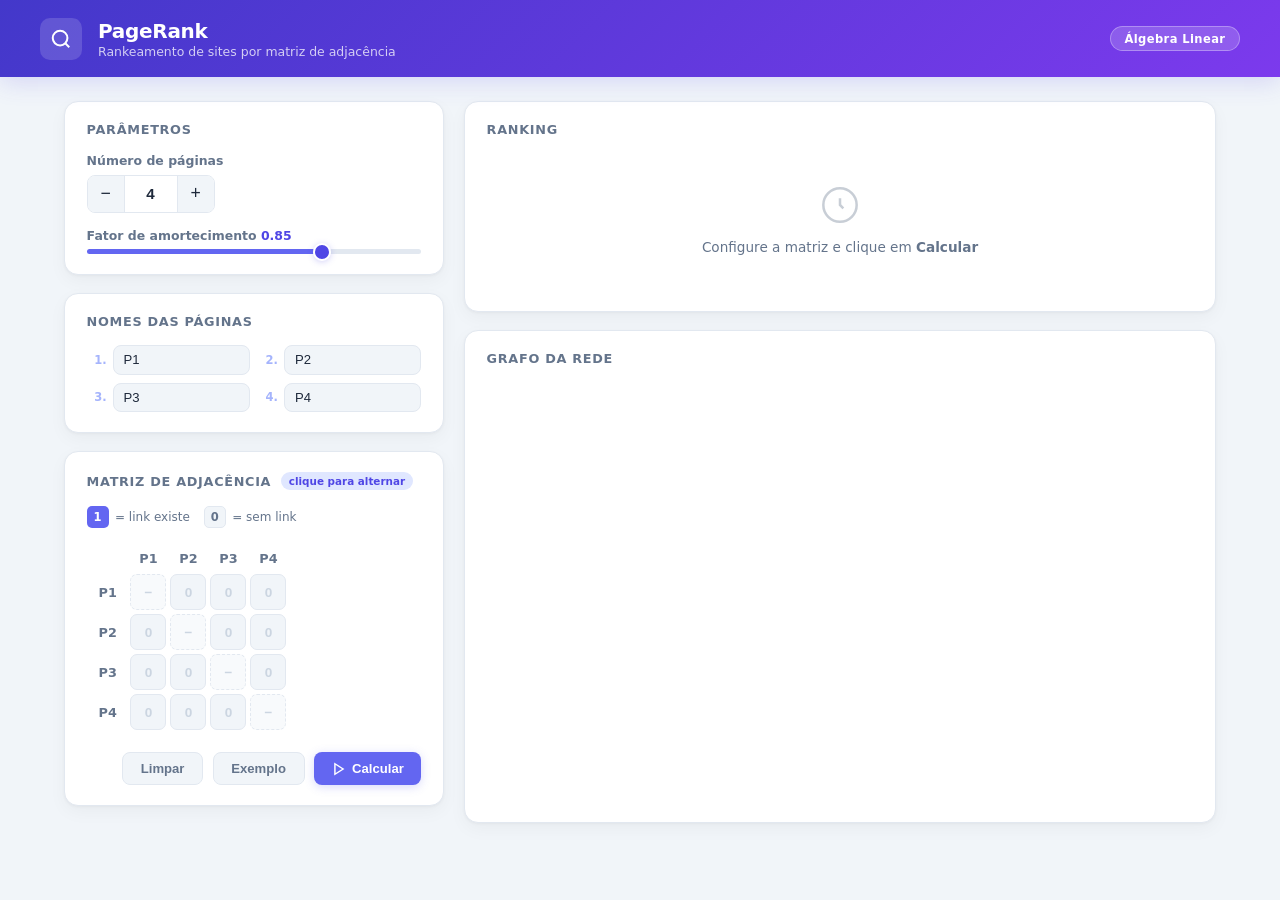
==== index.html @ a8cde4ea "first commit" ====
<!DOCTYPE html>
<html lang="pt-BR">
<head>
  <meta charset="UTF-8" />
  <meta name="viewport" content="width=device-width, initial-scale=1.0" />
  <title>PageRank – Rankeamento de Sites</title>
  <link rel="stylesheet" href="style.css" />
</head>
<body>

  <header>
    <div class="header-inner">
      <div class="logo">
        <svg viewBox="0 0 24 24" fill="none" stroke="currentColor" stroke-width="2.2">
          <circle cx="11" cy="11" r="8"/><line x1="21" y1="21" x2="16.65" y2="16.65"/>
        </svg>
      </div>
      <div>
        <h1>PageRank</h1>
        <p>Rankeamento de sites por matriz de adjacência</p>
      </div>
      <div class="badge">Álgebra Linear</div>
    </div>
  </header>

  <main>

    <aside class="panel left">

      <div class="card">
        <div class="card-title">Parâmetros</div>

        <label class="field">
          <span>Número de páginas</span>
          <div class="stepper">
            <button id="btn-dec" aria-label="Diminuir">−</button>
            <input id="n-input" type="number" value="4" min="2" max="12" />
            <button id="btn-inc" aria-label="Aumentar">+</button>
          </div>
        </label>

        <label class="field">
          <span>Fator de amortecimento <em id="d-val">0.85</em></span>
          <input id="d-slider" type="range" min="0.50" max="0.99" step="0.01" value="0.85" />
        </label>
      </div>

      <div class="card">
        <div class="card-title">Nomes das páginas</div>
        <div id="names-grid" class="names-grid"></div>
      </div>

      <div class="card matrix-card">
        <div class="card-title">
          Matriz de adjacência
          <span class="hint-tag">clique para alternar</span>
        </div>
        <p class="matrix-legend">
          <span class="cell-demo c1">1</span> = link existe &nbsp;
          <span class="cell-demo c0">0</span> = sem link
        </p>
        <div id="matrix-wrap" class="matrix-wrap"></div>
        <div class="actions">
          <button class="btn ghost" id="btn-clear">Limpar</button>
          <button class="btn ghost" id="btn-example">Exemplo</button>
          <button class="btn primary" id="btn-calc">
            <svg viewBox="0 0 24 24" fill="none" stroke="currentColor" stroke-width="2.5">
              <polygon points="5 3 19 12 5 21 5 3"/>
            </svg>
            Calcular
          </button>
        </div>
      </div>

    </aside>

    <section class="panel right">

      <div class="card results-card">
        <div class="card-title">
          Ranking
          <span id="iters-badge" class="iters-badge hidden"></span>
        </div>
        <div id="placeholder" class="placeholder">
          <svg viewBox="0 0 24 24" fill="none" stroke="currentColor" stroke-width="1.5">
            <circle cx="12" cy="12" r="10"/>
            <polyline points="12 8 12 12 14 14"/>
          </svg>
          <p>Configure a matriz e clique em <strong>Calcular</strong></p>
        </div>
        <ol id="ranking-list" class="ranking-list hidden"></ol>
      </div>

      <div class="card graph-card">
        <div class="card-title">Grafo da rede</div>
        <div class="graph-wrap">
          <svg id="graph-svg"></svg>
        </div>
      </div>

    </section>

  </main>

  <script src="app.js"></script>
</body>
</html>
---- style.css ----
*, *::before, *::after { box-sizing: border-box; margin: 0; padding: 0; }

:root {
  --p:      #6366f1;
  --p-dark: #4f46e5;
  --p-dim:  #e0e7ff;
  --p-mid:  #a5b4fc;
  --bg:     #f1f5f9;
  --card:   #ffffff;
  --text:   #1e293b;
  --muted:  #64748b;
  --border: #e2e8f0;
  --sh:     0 1px 3px #0000000a, 0 6px 18px #0000000a;
  --r:      14px;
  --r-sm:   8px;
}

body {
  font-family: -apple-system, BlinkMacSystemFont, 'Segoe UI', system-ui, sans-serif;
  background: var(--bg);
  color: var(--text);
  min-height: 100vh;
  font-size: 14px;
}

header {
  background: linear-gradient(135deg, #4338ca 0%, #7c3aed 100%);
  color: #fff;
  padding: 1.1rem 2rem;
  box-shadow: 0 4px 24px #4f46e530;
  position: sticky;
  top: 0;
  z-index: 100;
}
.header-inner {
  display: flex;
  align-items: center;
  gap: 1rem;
  max-width: 1200px;
  margin: 0 auto;
}
.logo {
  background: rgba(255,255,255,.15);
  border-radius: 10px;
  width: 42px; height: 42px;
  display: flex; align-items: center; justify-content: center;
  flex-shrink: 0;
}
.logo svg { width: 22px; height: 22px; }
header h1 { font-size: 1.25rem; font-weight: 700; letter-spacing: -.3px; }
header p  { font-size: .78rem; opacity: .75; margin-top: 1px; }
.badge {
  margin-left: auto;
  background: rgba(255,255,255,.18);
  border: 1px solid rgba(255,255,255,.3);
  border-radius: 20px;
  padding: .3rem .85rem;
  font-size: .72rem;
  font-weight: 600;
  letter-spacing: .4px;
  white-space: nowrap;
}

main {
  display: grid;
  grid-template-columns: 380px 1fr;
  gap: 1.25rem;
  max-width: 1200px;
  margin: 1.5rem auto;
  padding: 0 1.5rem 2rem;
  align-items: start;
}
.panel { display: flex; flex-direction: column; gap: 1.1rem; }

.card {
  background: var(--card);
  border-radius: var(--r);
  box-shadow: var(--sh);
  padding: 1.25rem 1.35rem;
  border: 1px solid var(--border);
}
.card-title {
  font-size: .8rem;
  font-weight: 700;
  text-transform: uppercase;
  letter-spacing: .7px;
  color: var(--muted);
  margin-bottom: 1rem;
  display: flex;
  align-items: center;
  gap: .6rem;
}
.hint-tag {
  font-size: .65rem;
  background: var(--p-dim);
  color: var(--p-dark);
  padding: .2rem .5rem;
  border-radius: 20px;
  text-transform: none;
  letter-spacing: 0;
  font-weight: 600;
}

.field {
  display: flex;
  flex-direction: column;
  gap: .4rem;
  margin-bottom: .95rem;
}
.field:last-child { margin-bottom: 0; }
.field > span {
  font-size: .78rem;
  font-weight: 600;
  color: var(--muted);
}
.field em { color: var(--p-dark); font-style: normal; font-weight: 700; }

.stepper {
  display: flex;
  align-items: center;
  border: 1.5px solid var(--border);
  border-radius: var(--r-sm);
  overflow: hidden;
  width: fit-content;
}
.stepper button {
  background: var(--bg);
  border: none;
  width: 36px; height: 36px;
  font-size: 1.1rem;
  cursor: pointer;
  color: var(--text);
  transition: background .15s;
}
.stepper button:hover { background: var(--p-dim); color: var(--p-dark); }
.stepper input[type=number] {
  width: 54px; height: 36px;
  border: none;
  border-left: 1.5px solid var(--border);
  border-right: 1.5px solid var(--border);
  text-align: center;
  font-size: .95rem;
  font-weight: 700;
  color: var(--text);
  -moz-appearance: textfield;
  outline: none;
}
.stepper input[type=number]::-webkit-inner-spin-button,
.stepper input[type=number]::-webkit-outer-spin-button { -webkit-appearance: none; }

input[type=range] {
  -webkit-appearance: none;
  height: 5px;
  border-radius: 3px;
  background: linear-gradient(to right, var(--p) 0%, var(--p) var(--pct, 85%), var(--border) var(--pct, 85%));
  cursor: pointer;
  outline: none;
}
input[type=range]::-webkit-slider-thumb {
  -webkit-appearance: none;
  width: 18px; height: 18px;
  border-radius: 50%;
  background: var(--p-dark);
  border: 2.5px solid #fff;
  box-shadow: 0 1px 6px #4f46e540;
  cursor: pointer;
}

.names-grid {
  display: grid;
  grid-template-columns: 1fr 1fr;
  gap: .5rem;
}
.name-input-wrap {
  display: flex;
  align-items: center;
  gap: .4rem;
}
.name-index {
  width: 20px;
  font-size: .72rem;
  font-weight: 700;
  color: var(--p-mid);
  flex-shrink: 0;
  text-align: right;
}
.name-input-wrap input {
  width: 100%;
  border: 1.5px solid var(--border);
  border-radius: var(--r-sm);
  padding: .4rem .6rem;
  font-size: .82rem;
  color: var(--text);
  outline: none;
  transition: border-color .15s, box-shadow .15s;
  background: var(--bg);
}
.name-input-wrap input:focus {
  border-color: var(--p);
  box-shadow: 0 0 0 3px #6366f120;
  background: #fff;
}

.matrix-card { overflow-x: auto; }
.matrix-legend {
  font-size: .75rem;
  color: var(--muted);
  margin-bottom: .85rem;
  display: flex;
  align-items: center;
  gap: .4rem;
}
.cell-demo {
  display: inline-flex;
  align-items: center;
  justify-content: center;
  width: 22px; height: 22px;
  border-radius: 5px;
  font-weight: 700;
  font-size: .72rem;
}
.cell-demo.c1 { background: var(--p); color: #fff; }
.cell-demo.c0 { background: var(--bg); color: var(--muted); border: 1px solid var(--border); }

.matrix-wrap { overflow-x: auto; }
.matrix-table {
  border-collapse: separate;
  border-spacing: 4px;
  font-size: .8rem;
}
.matrix-table th {
  font-weight: 600;
  color: var(--muted);
  padding: .3rem .5rem;
  text-align: center;
  white-space: nowrap;
  max-width: 60px;
  overflow: hidden;
  text-overflow: ellipsis;
}
.matrix-table th.row-header {
  text-align: right;
  padding-right: .6rem;
}
.matrix-cell {
  width: 36px; height: 36px;
  border-radius: 7px;
  border: none;
  cursor: pointer;
  font-weight: 700;
  font-size: .85rem;
  transition: transform .1s, box-shadow .1s, background .15s, color .15s;
  user-select: none;
}
.matrix-cell.is-0 {
  background: var(--bg);
  color: #cbd5e1;
  border: 1.5px solid var(--border);
}
.matrix-cell.is-0:hover { background: var(--p-dim); color: var(--p-dark); transform: scale(1.08); }
.matrix-cell.is-1 {
  background: var(--p);
  color: #fff;
  box-shadow: 0 2px 8px #6366f140;
}
.matrix-cell.is-1:hover { background: var(--p-dark); transform: scale(1.08); }
.matrix-cell.is-diag {
  background: #f8fafc;
  color: #cbd5e1;
  border: 1.5px dashed var(--border);
  cursor: not-allowed;
}

.actions {
  display: flex;
  gap: .6rem;
  margin-top: 1.1rem;
  justify-content: flex-end;
}
.btn {
  display: inline-flex;
  align-items: center;
  gap: .4rem;
  padding: .5rem 1.1rem;
  border-radius: var(--r-sm);
  font-size: .82rem;
  font-weight: 600;
  cursor: pointer;
  border: none;
  transition: all .15s;
}
.btn svg { width: 14px; height: 14px; }
.btn.ghost {
  background: var(--bg);
  color: var(--muted);
  border: 1.5px solid var(--border);
}
.btn.ghost:hover { background: var(--p-dim); color: var(--p-dark); border-color: var(--p-mid); }
.btn.primary {
  background: var(--p);
  color: #fff;
  box-shadow: 0 2px 10px #6366f140;
}
.btn.primary:hover { background: var(--p-dark); transform: translateY(-1px); box-shadow: 0 4px 14px #6366f145; }
.btn.primary:active { transform: translateY(0); }

.placeholder {
  display: flex;
  flex-direction: column;
  align-items: center;
  gap: .75rem;
  padding: 2rem 1rem;
  color: var(--muted);
  text-align: center;
}
.placeholder svg { width: 40px; height: 40px; opacity: .35; }
.placeholder p { font-size: .85rem; line-height: 1.6; }

.iters-badge {
  font-size: .65rem;
  background: #dcfce7;
  color: #16a34a;
  padding: .2rem .6rem;
  border-radius: 20px;
  font-weight: 600;
  text-transform: none;
  letter-spacing: 0;
}
.iters-badge.hidden { display: none; }

.ranking-list {
  list-style: none;
  display: flex;
  flex-direction: column;
  gap: .65rem;
}
.ranking-list.hidden { display: none; }

.rank-item {
  display: flex;
  align-items: center;
  gap: .8rem;
  animation: slideIn .3s ease both;
}
@keyframes slideIn {
  from { opacity: 0; transform: translateX(-10px); }
  to   { opacity: 1; transform: translateX(0); }
}
.rank-pos {
  width: 28px; height: 28px;
  border-radius: 50%;
  display: flex; align-items: center; justify-content: center;
  font-size: .72rem;
  font-weight: 800;
  flex-shrink: 0;
  color: #fff;
}
.rank-pos.gold   { background: #f59e0b; }
.rank-pos.silver { background: #94a3b8; }
.rank-pos.bronze { background: #b45309; }
.rank-pos.other  { background: var(--p-mid); }

.rank-info { flex: 1; min-width: 0; }
.rank-name {
  font-weight: 700;
  font-size: .88rem;
  white-space: nowrap;
  overflow: hidden;
  text-overflow: ellipsis;
}
.rank-bar-wrap {
  margin-top: .25rem;
  display: flex;
  align-items: center;
  gap: .5rem;
}
.rank-bar-bg {
  flex: 1;
  height: 7px;
  background: var(--bg);
  border-radius: 4px;
  overflow: hidden;
  border: 1px solid var(--border);
}
.rank-bar {
  height: 100%;
  border-radius: 4px;
  background: linear-gradient(90deg, var(--p-dark), var(--p));
  transition: width .5s cubic-bezier(.4,0,.2,1);
}
.rank-score {
  font-size: .72rem;
  color: var(--muted);
  font-weight: 600;
  white-space: nowrap;
  min-width: 52px;
  text-align: right;
}

.results-card { flex: 0 0 auto; }
.graph-card   { flex: 1; }
.right { height: 100%; }

.graph-wrap {
  width: 100%;
  aspect-ratio: 4/3;
  max-height: 420px;
  position: relative;
}
#graph-svg {
  width: 100%;
  height: 100%;
  display: block;
}

@media (max-width: 860px) {
  main { grid-template-columns: 1fr; }
  .names-grid { grid-template-columns: 1fr 1fr 1fr; }
}
@media (max-width: 500px) {
  main { padding: 0 .75rem 1.5rem; }
  .names-grid { grid-template-columns: 1fr 1fr; }
}
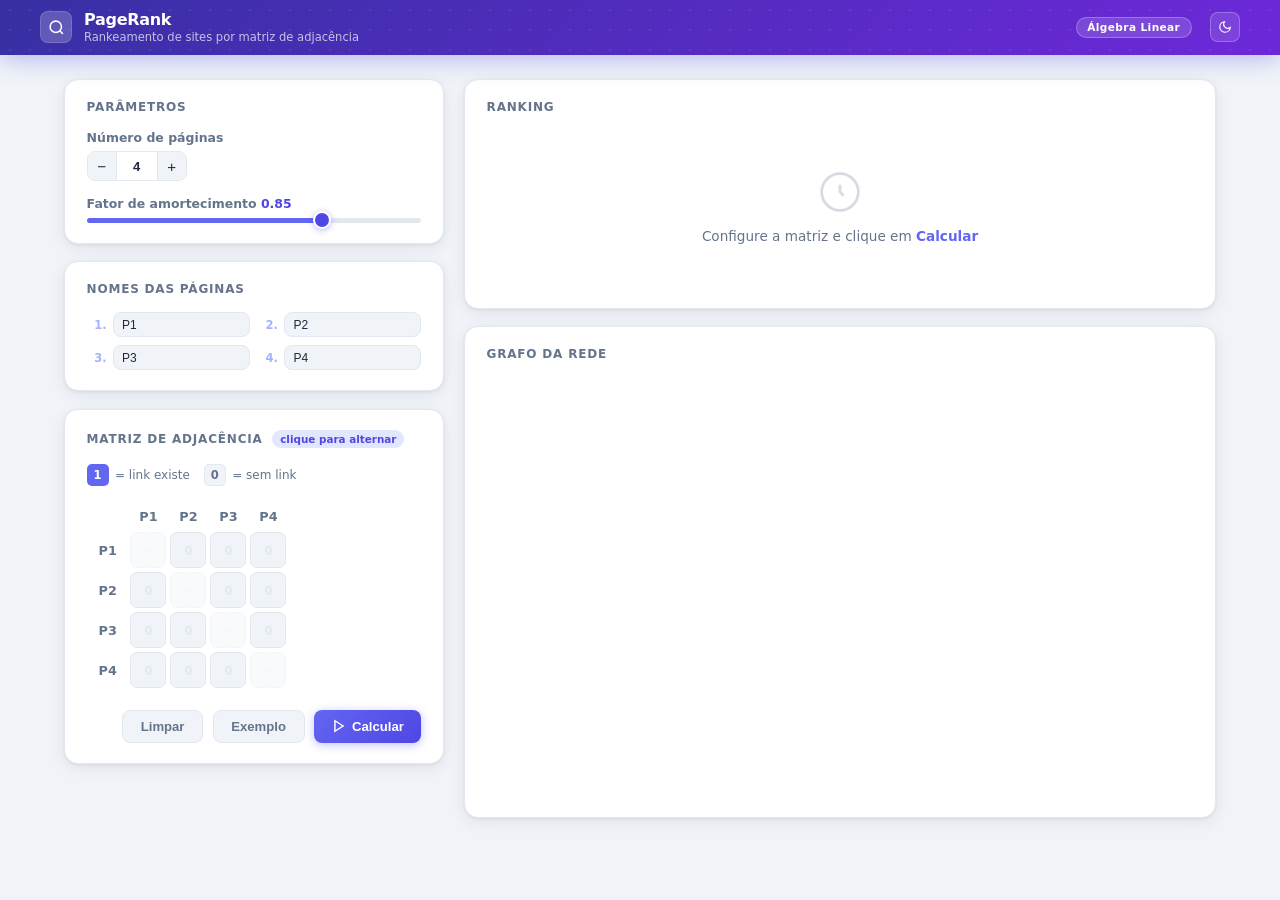
==== commit bece0764: "add night mode and adjust spacing" ====
--- a/index.html
+++ b/index.html
@@ -20,6 +20,18 @@
         <p>Rankeamento de sites por matriz de adjacência</p>
       </div>
       <div class="badge">Álgebra Linear</div>
+      <button id="btn-theme" class="theme-toggle" aria-label="Alternar tema">
+        <svg class="icon-moon" viewBox="0 0 24 24" fill="none" stroke="currentColor" stroke-width="2">
+          <path d="M21 12.79A9 9 0 1 1 11.21 3 7 7 0 0 0 21 12.79z"/>
+        </svg>
+        <svg class="icon-sun" viewBox="0 0 24 24" fill="none" stroke="currentColor" stroke-width="2">
+          <circle cx="12" cy="12" r="5"/>
+          <line x1="12" y1="1" x2="12" y2="3"/><line x1="12" y1="21" x2="12" y2="23"/>
+          <line x1="4.22" y1="4.22" x2="5.64" y2="5.64"/><line x1="18.36" y1="18.36" x2="19.78" y2="19.78"/>
+          <line x1="1" y1="12" x2="3" y2="12"/><line x1="21" y1="12" x2="23" y2="12"/>
+          <line x1="4.22" y1="19.78" x2="5.64" y2="18.36"/><line x1="18.36" y1="5.64" x2="19.78" y2="4.22"/>
+        </svg>
+      </button>
     </div>
   </header>
 
--- a/style.css
+++ b/style.css
@@ -5,61 +5,102 @@
   --p-dark: #4f46e5;
   --p-dim:  #e0e7ff;
   --p-mid:  #a5b4fc;
-  --bg:     #f1f5f9;
+  --bg:     #f0f4f8;
   --card:   #ffffff;
   --text:   #1e293b;
   --muted:  #64748b;
   --border: #e2e8f0;
-  --sh:     0 1px 3px #0000000a, 0 6px 18px #0000000a;
+  --sh:     0 1px 3px rgba(0,0,0,.06), 0 4px 16px rgba(0,0,0,.07);
   --r:      14px;
   --r-sm:   8px;
 }
 
+:root[data-theme="dark"] {
+  --bg:     #0d1117;
+  --card:   #161b22;
+  --text:   #cdd9e5;
+  --muted:  #768390;
+  --border: #30363d;
+  --p-dim:  rgba(99,102,241,.12);
+  --p-mid:  #818cf8;
+  --sh:     0 1px 4px rgba(0,0,0,.4), 0 4px 20px rgba(0,0,0,.35);
+}
+
 body {
   font-family: -apple-system, BlinkMacSystemFont, 'Segoe UI', system-ui, sans-serif;
   background: var(--bg);
   color: var(--text);
   min-height: 100vh;
-  font-size: 14px;
+  font-size: 13px;
+  transition: background .25s ease, color .25s ease;
 }
 
 header {
-  background: linear-gradient(135deg, #4338ca 0%, #7c3aed 100%);
+  background: linear-gradient(135deg, #3730a3 0%, #6d28d9 100%);
   color: #fff;
-  padding: 1.1rem 2rem;
-  box-shadow: 0 4px 24px #4f46e530;
+  padding: 0.65rem 2rem;
+  box-shadow: 0 4px 24px rgba(79,70,229,.35);
   position: sticky;
   top: 0;
   z-index: 100;
+  overflow: hidden;
+}
+header::before {
+  content: '';
+  position: absolute;
+  inset: 0;
+  background-image: radial-gradient(circle, rgba(255,255,255,.08) 1px, transparent 1px);
+  background-size: 20px 20px;
+  pointer-events: none;
 }
 .header-inner {
   display: flex;
   align-items: center;
-  gap: 1rem;
+  gap: .75rem;
   max-width: 1200px;
   margin: 0 auto;
+  position: relative;
 }
 .logo {
-  background: rgba(255,255,255,.15);
-  border-radius: 10px;
-  width: 42px; height: 42px;
+  background: rgba(255,255,255,.2);
+  border-radius: 8px;
+  width: 32px; height: 32px;
   display: flex; align-items: center; justify-content: center;
   flex-shrink: 0;
-}
-.logo svg { width: 22px; height: 22px; }
-header h1 { font-size: 1.25rem; font-weight: 700; letter-spacing: -.3px; }
-header p  { font-size: .78rem; opacity: .75; margin-top: 1px; }
+  border: 1px solid rgba(255,255,255,.15);
+}
+.logo svg { width: 17px; height: 17px; }
+header h1 { font-size: 1rem; font-weight: 700; letter-spacing: -.3px; }
+header p  { font-size: .72rem; opacity: .7; margin-top: 1px; }
 .badge {
   margin-left: auto;
-  background: rgba(255,255,255,.18);
-  border: 1px solid rgba(255,255,255,.3);
+  background: rgba(255,255,255,.15);
+  border: 1px solid rgba(255,255,255,.25);
   border-radius: 20px;
-  padding: .3rem .85rem;
-  font-size: .72rem;
+  padding: .2rem .65rem;
+  font-size: .66rem;
   font-weight: 600;
   letter-spacing: .4px;
   white-space: nowrap;
 }
+
+.theme-toggle {
+  width: 30px; height: 30px;
+  border-radius: 8px;
+  border: 1px solid rgba(255,255,255,.25);
+  background: rgba(255,255,255,.12);
+  color: #fff;
+  cursor: pointer;
+  display: flex; align-items: center; justify-content: center;
+  margin-left: .4rem;
+  flex-shrink: 0;
+  transition: background .15s;
+}
+.theme-toggle:hover { background: rgba(255,255,255,.25); }
+.theme-toggle svg { width: 14px; height: 14px; }
+.theme-toggle .icon-sun  { display: none; }
+:root[data-theme="dark"] .theme-toggle .icon-moon { display: none; }
+:root[data-theme="dark"] .theme-toggle .icon-sun  { display: block; }
 
 main {
   display: grid;
@@ -78,12 +119,13 @@
   box-shadow: var(--sh);
   padding: 1.25rem 1.35rem;
   border: 1px solid var(--border);
+  transition: background .25s ease, border-color .25s ease, box-shadow .25s ease;
 }
 .card-title {
-  font-size: .8rem;
+  font-size: .75rem;
   font-weight: 700;
   text-transform: uppercase;
-  letter-spacing: .7px;
+  letter-spacing: .8px;
   color: var(--muted);
   margin-bottom: 1rem;
   display: flex;
@@ -100,6 +142,7 @@
   letter-spacing: 0;
   font-weight: 600;
 }
+:root[data-theme="dark"] .hint-tag { color: var(--p-mid); }
 
 .field {
   display: flex;
@@ -114,6 +157,7 @@
   color: var(--muted);
 }
 .field em { color: var(--p-dark); font-style: normal; font-weight: 700; }
+:root[data-theme="dark"] .field em { color: var(--p-mid); }
 
 .stepper {
   display: flex;
@@ -122,34 +166,38 @@
   border-radius: var(--r-sm);
   overflow: hidden;
   width: fit-content;
+  transition: border-color .25s;
 }
 .stepper button {
   background: var(--bg);
   border: none;
-  width: 36px; height: 36px;
-  font-size: 1.1rem;
+  width: 28px; height: 28px;
+  font-size: .95rem;
   cursor: pointer;
   color: var(--text);
-  transition: background .15s;
+  transition: background .15s, color .15s;
 }
 .stepper button:hover { background: var(--p-dim); color: var(--p-dark); }
 .stepper input[type=number] {
-  width: 54px; height: 36px;
+  width: 42px; height: 28px;
   border: none;
   border-left: 1.5px solid var(--border);
   border-right: 1.5px solid var(--border);
   text-align: center;
-  font-size: .95rem;
+  font-size: .82rem;
   font-weight: 700;
   color: var(--text);
+  background: var(--card);
   -moz-appearance: textfield;
   outline: none;
+  transition: background .25s, color .25s, border-color .25s;
 }
 .stepper input[type=number]::-webkit-inner-spin-button,
 .stepper input[type=number]::-webkit-outer-spin-button { -webkit-appearance: none; }
 
 input[type=range] {
   -webkit-appearance: none;
+  width: 100%;
   height: 5px;
   border-radius: 3px;
   background: linear-gradient(to right, var(--p) 0%, var(--p) var(--pct, 85%), var(--border) var(--pct, 85%));
@@ -161,9 +209,10 @@
   width: 18px; height: 18px;
   border-radius: 50%;
   background: var(--p-dark);
-  border: 2.5px solid #fff;
-  box-shadow: 0 1px 6px #4f46e540;
+  border: 2.5px solid var(--card);
+  box-shadow: 0 1px 6px rgba(79,70,229,.4);
   cursor: pointer;
+  transition: background .15s;
 }
 
 .names-grid {
@@ -188,17 +237,17 @@
   width: 100%;
   border: 1.5px solid var(--border);
   border-radius: var(--r-sm);
-  padding: .4rem .6rem;
-  font-size: .82rem;
+  padding: .28rem .5rem;
+  font-size: .75rem;
   color: var(--text);
+  background: var(--bg);
   outline: none;
-  transition: border-color .15s, box-shadow .15s;
-  background: var(--bg);
+  transition: border-color .15s, box-shadow .15s, background .25s, color .25s;
 }
 .name-input-wrap input:focus {
   border-color: var(--p);
-  box-shadow: 0 0 0 3px #6366f120;
-  background: #fff;
+  box-shadow: 0 0 0 3px rgba(99,102,241,.15);
+  background: var(--card);
 }
 
 .matrix-card { overflow-x: auto; }
@@ -254,21 +303,22 @@
 }
 .matrix-cell.is-0 {
   background: var(--bg);
-  color: #cbd5e1;
+  color: var(--border);
   border: 1.5px solid var(--border);
 }
 .matrix-cell.is-0:hover { background: var(--p-dim); color: var(--p-dark); transform: scale(1.08); }
 .matrix-cell.is-1 {
   background: var(--p);
   color: #fff;
-  box-shadow: 0 2px 8px #6366f140;
+  box-shadow: 0 2px 8px rgba(99,102,241,.35);
 }
 .matrix-cell.is-1:hover { background: var(--p-dark); transform: scale(1.08); }
 .matrix-cell.is-diag {
-  background: #f8fafc;
-  color: #cbd5e1;
+  background: var(--bg);
+  color: var(--border);
   border: 1.5px dashed var(--border);
   cursor: not-allowed;
+  opacity: .45;
 }
 
 .actions {
@@ -297,11 +347,11 @@
 }
 .btn.ghost:hover { background: var(--p-dim); color: var(--p-dark); border-color: var(--p-mid); }
 .btn.primary {
-  background: var(--p);
+  background: linear-gradient(135deg, var(--p) 0%, var(--p-dark) 100%);
   color: #fff;
-  box-shadow: 0 2px 10px #6366f140;
-}
-.btn.primary:hover { background: var(--p-dark); transform: translateY(-1px); box-shadow: 0 4px 14px #6366f145; }
+  box-shadow: 0 2px 10px rgba(99,102,241,.4);
+}
+.btn.primary:hover { transform: translateY(-1px); box-shadow: 0 4px 16px rgba(99,102,241,.5); }
 .btn.primary:active { transform: translateY(0); }
 
 .placeholder {
@@ -309,12 +359,13 @@
   flex-direction: column;
   align-items: center;
   gap: .75rem;
-  padding: 2rem 1rem;
+  padding: 2.5rem 1rem;
   color: var(--muted);
   text-align: center;
 }
-.placeholder svg { width: 40px; height: 40px; opacity: .35; }
+.placeholder svg { width: 44px; height: 44px; opacity: .25; }
 .placeholder p { font-size: .85rem; line-height: 1.6; }
+.placeholder strong { color: var(--p); font-weight: 700; }
 
 .iters-badge {
   font-size: .65rem;
@@ -327,12 +378,13 @@
   letter-spacing: 0;
 }
 .iters-badge.hidden { display: none; }
+:root[data-theme="dark"] .iters-badge { background: rgba(22,163,74,.15); color: #4ade80; }
 
 .ranking-list {
   list-style: none;
   display: flex;
   flex-direction: column;
-  gap: .65rem;
+  gap: .5rem;
 }
 .ranking-list.hidden { display: none; }
 
@@ -341,7 +393,20 @@
   align-items: center;
   gap: .8rem;
   animation: slideIn .3s ease both;
-}
+  padding: .55rem .65rem;
+  border-radius: 10px;
+  border: 1px solid transparent;
+  transition: background .15s, border-color .15s;
+}
+.rank-item:hover { background: var(--bg); }
+.rank-item.rank-first {
+  background: linear-gradient(135deg, rgba(245,158,11,.08) 0%, rgba(245,158,11,.03) 100%);
+  border-color: rgba(245,158,11,.22);
+}
+.rank-item.rank-first:hover {
+  background: linear-gradient(135deg, rgba(245,158,11,.13) 0%, rgba(245,158,11,.06) 100%);
+}
+
 @keyframes slideIn {
   from { opacity: 0; transform: translateX(-10px); }
   to   { opacity: 1; transform: translateX(0); }
@@ -355,9 +420,9 @@
   flex-shrink: 0;
   color: #fff;
 }
-.rank-pos.gold   { background: #f59e0b; }
-.rank-pos.silver { background: #94a3b8; }
-.rank-pos.bronze { background: #b45309; }
+.rank-pos.gold   { background: linear-gradient(135deg, #fbbf24, #d97706); box-shadow: 0 2px 8px rgba(245,158,11,.45); }
+.rank-pos.silver { background: linear-gradient(135deg, #cbd5e1, #94a3b8); }
+.rank-pos.bronze { background: linear-gradient(135deg, #d97706, #92400e); }
 .rank-pos.other  { background: var(--p-mid); }
 
 .rank-info { flex: 1; min-width: 0; }
@@ -369,14 +434,14 @@
   text-overflow: ellipsis;
 }
 .rank-bar-wrap {
-  margin-top: .25rem;
+  margin-top: .28rem;
   display: flex;
   align-items: center;
   gap: .5rem;
 }
 .rank-bar-bg {
   flex: 1;
-  height: 7px;
+  height: 6px;
   background: var(--bg);
   border-radius: 4px;
   overflow: hidden;
@@ -386,7 +451,10 @@
   height: 100%;
   border-radius: 4px;
   background: linear-gradient(90deg, var(--p-dark), var(--p));
-  transition: width .5s cubic-bezier(.4,0,.2,1);
+  transition: width .6s cubic-bezier(.4,0,.2,1);
+}
+.rank-item.rank-first .rank-bar {
+  background: linear-gradient(90deg, #d97706, #fbbf24);
 }
 .rank-score {
   font-size: .72rem;
@@ -413,6 +481,33 @@
   display: block;
 }
 
+/* ── Animations ── */
+@keyframes fadeUp {
+  from { opacity: 0; transform: translateY(16px); }
+  to   { opacity: 1; transform: translateY(0); }
+}
+@keyframes btnGlow {
+  0%, 100% { box-shadow: 0 2px 10px rgba(99,102,241,.4); }
+  50%       { box-shadow: 0 2px 24px rgba(99,102,241,.7), 0 0 0 4px rgba(99,102,241,.1); }
+}
+@keyframes headerIn {
+  from { opacity: 0; transform: translateY(-8px); }
+  to   { opacity: 1; transform: translateY(0); }
+}
+
+header { animation: headerIn .35s ease both; }
+
+.card { animation: fadeUp .45s ease both; }
+.left  .card:nth-child(1) { animation-delay: .06s; }
+.left  .card:nth-child(2) { animation-delay: .14s; }
+.left  .card:nth-child(3) { animation-delay: .22s; }
+.right .card:nth-child(1) { animation-delay: .12s; }
+.right .card:nth-child(2) { animation-delay: .20s; }
+
+#btn-calc { animation: btnGlow 2.8s ease-in-out infinite; }
+#btn-calc:hover,
+#btn-calc:active { animation: none; }
+
 @media (max-width: 860px) {
   main { grid-template-columns: 1fr; }
   .names-grid { grid-template-columns: 1fr 1fr 1fr; }
